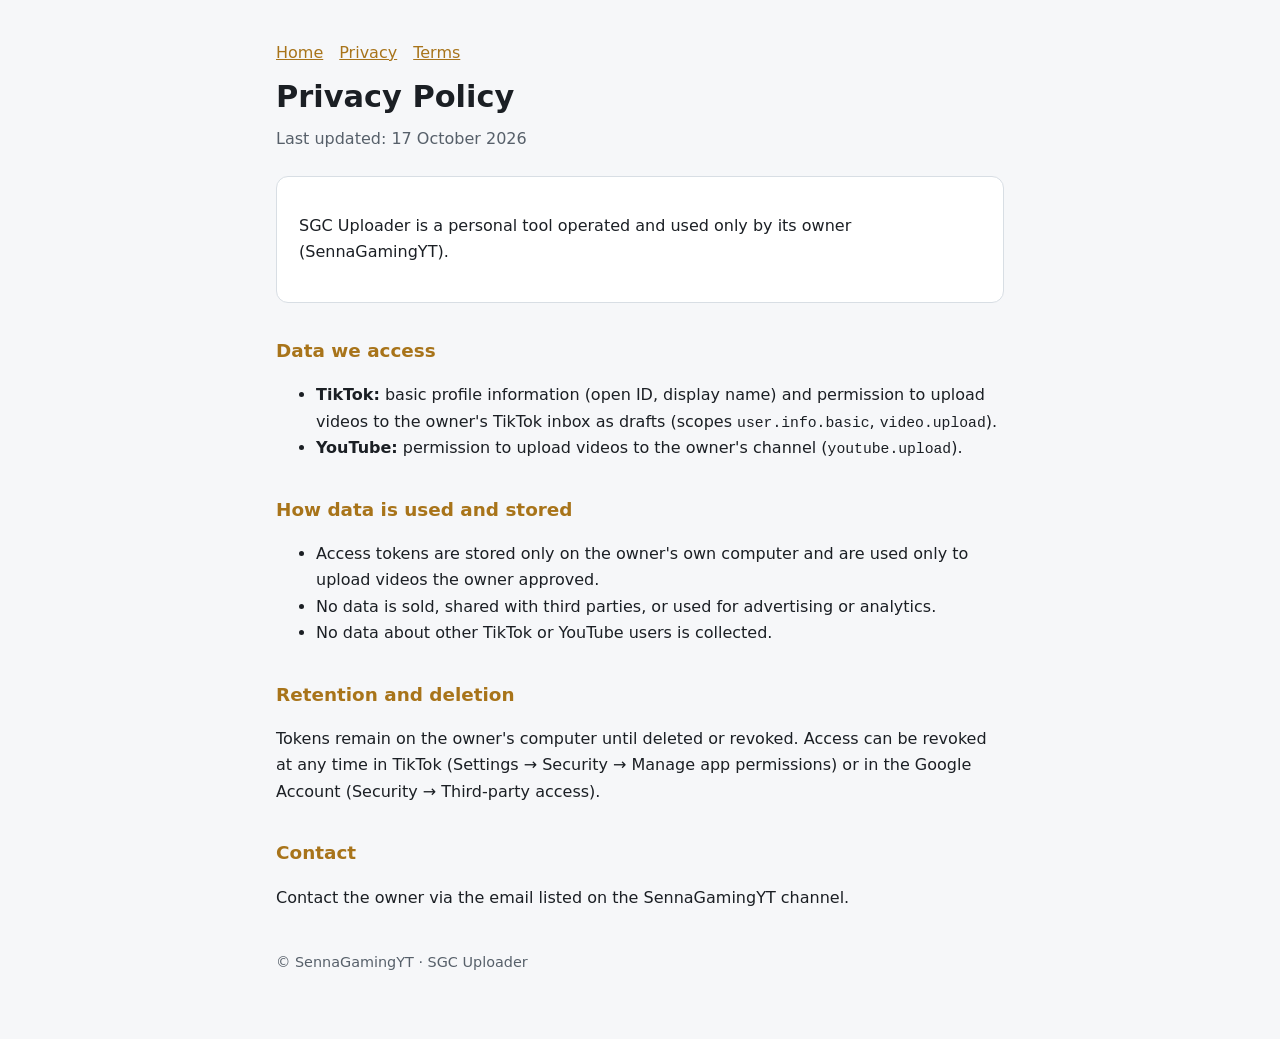
==== privacy.html @ 14297abc "Add files via upload" ====
<!doctype html><html lang="en"><head><meta charset="utf-8"><meta name="viewport" content="width=device-width,initial-scale=1">
<title>Privacy Policy · SGC Uploader</title><link rel="stylesheet" href="style.css"></head><body><main>
<nav><a href="./">Home</a><a href="privacy.html">Privacy</a><a href="terms.html">Terms</a></nav>
<h1>Privacy Policy</h1><p class="sub">Last updated: 17 October 2026</p>
<div class="card"><p>SGC Uploader is a personal tool operated and used only by its owner (SennaGamingYT).</p></div>
<h2>Data we access</h2><ul>
<li><b>TikTok:</b> basic profile information (open ID, display name) and permission to upload videos to the owner's
TikTok inbox as drafts (scopes <code>user.info.basic</code>, <code>video.upload</code>).</li>
<li><b>YouTube:</b> permission to upload videos to the owner's channel (<code>youtube.upload</code>).</li></ul>
<h2>How data is used and stored</h2><ul>
<li>Access tokens are stored only on the owner's own computer and are used only to upload videos the owner approved.</li>
<li>No data is sold, shared with third parties, or used for advertising or analytics.</li>
<li>No data about other TikTok or YouTube users is collected.</li></ul>
<h2>Retention and deletion</h2><p>Tokens remain on the owner's computer until deleted or revoked. Access can be revoked at any
time in TikTok (Settings → Security → Manage app permissions) or in the Google Account (Security → Third-party access).</p>
<h2>Contact</h2><p>Contact the owner via the email listed on the SennaGamingYT channel.</p>
<footer>© SennaGamingYT · SGC Uploader</footer></main></body></html>
---- style.css ----
:root{--bg:#0e1117;--card:#161b22;--fg:#e6edf3;--muted:#9da7b3;--gold:#f0be50;--line:#2b313a}
@media (prefers-color-scheme: light){:root{--bg:#f6f7f9;--card:#fff;--fg:#1b1f24;--muted:#57606a;--gold:#a8741a;--line:#d8dee4}}
*{box-sizing:border-box}body{margin:0;background:var(--bg);color:var(--fg);font:16px/1.65 system-ui,-apple-system,"Segoe UI",Roboto,sans-serif}
main{max-width:760px;margin:0 auto;padding:40px 16px 64px}
h1{font-size:1.9rem;margin:.2em 0 .1em}h2{font-size:1.15rem;margin:1.8em 0 .4em;color:var(--gold)}
.sub{color:var(--muted);margin:0 0 1.5em}a{color:var(--gold)}
.card{background:var(--card);border:1px solid var(--line);border-radius:12px;padding:20px 22px;margin:18px 0}
code,pre{font-family:ui-monospace,Consolas,monospace;font-size:.92em}
pre{white-space:pre-wrap;word-break:break-all;background:var(--bg);border:1px solid var(--line);border-radius:8px;padding:12px}
nav a{margin-right:16px}footer{margin-top:40px;color:var(--muted);font-size:.9em}
button{background:var(--gold);color:#111;border:0;border-radius:8px;padding:9px 16px;font-weight:600;cursor:pointer}
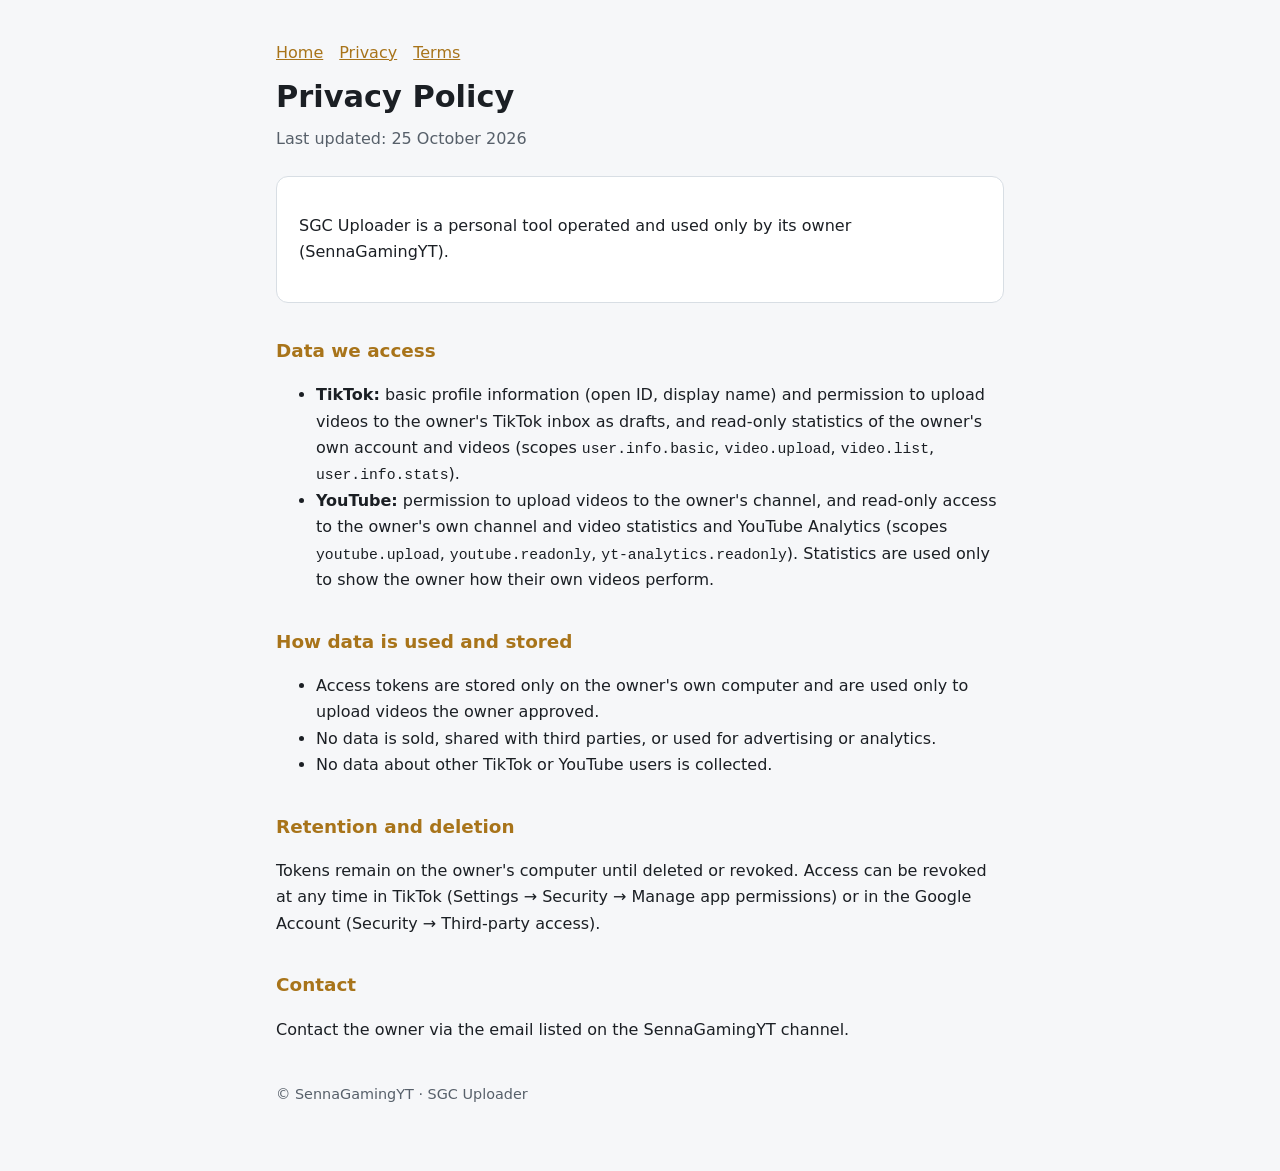
==== commit 50a257a0: "Add files via upload" ====
--- a/privacy.html
+++ b/privacy.html
@@ -1,12 +1,12 @@
 <!doctype html><html lang="en"><head><meta charset="utf-8"><meta name="viewport" content="width=device-width,initial-scale=1">
 <title>Privacy Policy · SGC Uploader</title><link rel="stylesheet" href="style.css"></head><body><main>
 <nav><a href="./">Home</a><a href="privacy.html">Privacy</a><a href="terms.html">Terms</a></nav>
-<h1>Privacy Policy</h1><p class="sub">Last updated: 17 October 2026</p>
+<h1>Privacy Policy</h1><p class="sub">Last updated: 25 October 2026</p>
 <div class="card"><p>SGC Uploader is a personal tool operated and used only by its owner (SennaGamingYT).</p></div>
 <h2>Data we access</h2><ul>
 <li><b>TikTok:</b> basic profile information (open ID, display name) and permission to upload videos to the owner's
-TikTok inbox as drafts (scopes <code>user.info.basic</code>, <code>video.upload</code>).</li>
-<li><b>YouTube:</b> permission to upload videos to the owner's channel (<code>youtube.upload</code>).</li></ul>
+TikTok inbox as drafts, and read-only statistics of the owner's own account and videos (scopes <code>user.info.basic</code>, <code>video.upload</code>, <code>video.list</code>, <code>user.info.stats</code>).</li>
+<li><b>YouTube:</b> permission to upload videos to the owner's channel, and read-only access to the owner's own channel and video statistics and YouTube Analytics (scopes <code>youtube.upload</code>, <code>youtube.readonly</code>, <code>yt-analytics.readonly</code>). Statistics are used only to show the owner how their own videos perform.</li></ul>
 <h2>How data is used and stored</h2><ul>
 <li>Access tokens are stored only on the owner's own computer and are used only to upload videos the owner approved.</li>
 <li>No data is sold, shared with third parties, or used for advertising or analytics.</li>
